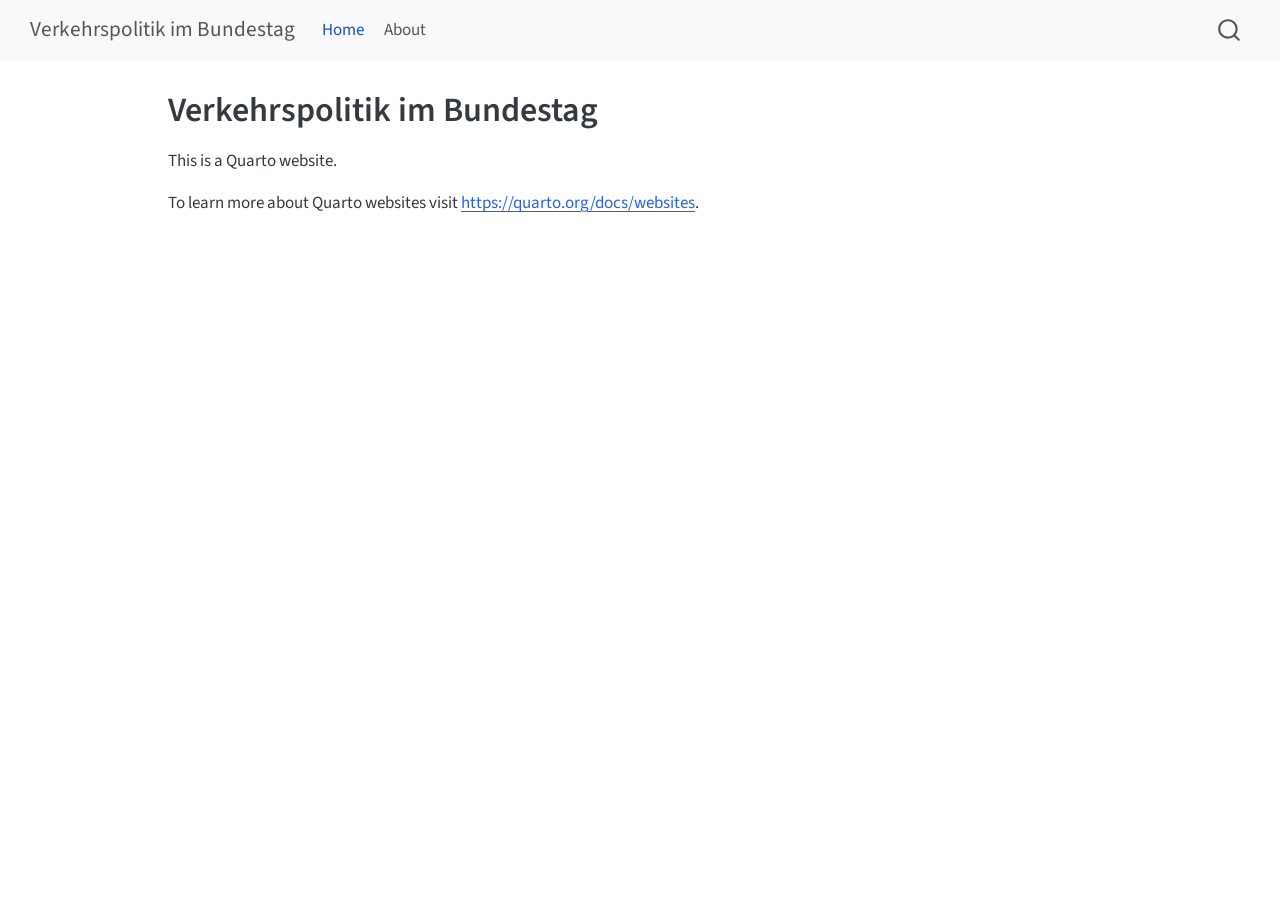
==== docs/index.html @ e796e917 "Initial publish" ====
<!DOCTYPE html>
<html xmlns="http://www.w3.org/1999/xhtml" lang="en" xml:lang="en"><head>

<meta charset="utf-8">
<meta name="generator" content="quarto-1.7.32">

<meta name="viewport" content="width=device-width, initial-scale=1.0, user-scalable=yes">


<title>Verkehrspolitik im Bundestag</title>
<style>
code{white-space: pre-wrap;}
span.smallcaps{font-variant: small-caps;}
div.columns{display: flex; gap: min(4vw, 1.5em);}
div.column{flex: auto; overflow-x: auto;}
div.hanging-indent{margin-left: 1.5em; text-indent: -1.5em;}
ul.task-list{list-style: none;}
ul.task-list li input[type="checkbox"] {
  width: 0.8em;
  margin: 0 0.8em 0.2em -1em; /* quarto-specific, see https://github.com/quarto-dev/quarto-cli/issues/4556 */ 
  vertical-align: middle;
}
</style>


<script src="site_libs/quarto-nav/quarto-nav.js"></script>
<script src="site_libs/quarto-nav/headroom.min.js"></script>
<script src="site_libs/clipboard/clipboard.min.js"></script>
<script src="site_libs/quarto-search/autocomplete.umd.js"></script>
<script src="site_libs/quarto-search/fuse.min.js"></script>
<script src="site_libs/quarto-search/quarto-search.js"></script>
<meta name="quarto:offset" content="./">
<script src="site_libs/quarto-html/quarto.js" type="module"></script>
<script src="site_libs/quarto-html/tabsets/tabsets.js" type="module"></script>
<script src="site_libs/quarto-html/popper.min.js"></script>
<script src="site_libs/quarto-html/tippy.umd.min.js"></script>
<script src="site_libs/quarto-html/anchor.min.js"></script>
<link href="site_libs/quarto-html/tippy.css" rel="stylesheet">
<link href="site_libs/quarto-html/quarto-syntax-highlighting-37eea08aefeeee20ff55810ff984fec1.css" rel="stylesheet" id="quarto-text-highlighting-styles">
<script src="site_libs/bootstrap/bootstrap.min.js"></script>
<link href="site_libs/bootstrap/bootstrap-icons.css" rel="stylesheet">
<link href="site_libs/bootstrap/bootstrap-30eeb9497a8c687c36d71bb7092d5ec8.min.css" rel="stylesheet" append-hash="true" id="quarto-bootstrap" data-mode="light">
<script id="quarto-search-options" type="application/json">{
  "location": "navbar",
  "copy-button": false,
  "collapse-after": 3,
  "panel-placement": "end",
  "type": "overlay",
  "limit": 50,
  "keyboard-shortcut": [
    "f",
    "/",
    "s"
  ],
  "show-item-context": false,
  "language": {
    "search-no-results-text": "No results",
    "search-matching-documents-text": "matching documents",
    "search-copy-link-title": "Copy link to search",
    "search-hide-matches-text": "Hide additional matches",
    "search-more-match-text": "more match in this document",
    "search-more-matches-text": "more matches in this document",
    "search-clear-button-title": "Clear",
    "search-text-placeholder": "",
    "search-detached-cancel-button-title": "Cancel",
    "search-submit-button-title": "Submit",
    "search-label": "Search"
  }
}</script>


<link rel="stylesheet" href="styles.css">
</head>

<body class="nav-fixed quarto-light">

<div id="quarto-search-results"></div>
  <header id="quarto-header" class="headroom fixed-top">
    <nav class="navbar navbar-expand-lg " data-bs-theme="dark">
      <div class="navbar-container container-fluid">
      <div class="navbar-brand-container mx-auto">
    <a class="navbar-brand" href="./index.html">
    <span class="navbar-title">Verkehrspolitik im Bundestag</span>
    </a>
  </div>
            <div id="quarto-search" class="" title="Search"></div>
          <button class="navbar-toggler" type="button" data-bs-toggle="collapse" data-bs-target="#navbarCollapse" aria-controls="navbarCollapse" role="menu" aria-expanded="false" aria-label="Toggle navigation" onclick="if (window.quartoToggleHeadroom) { window.quartoToggleHeadroom(); }">
  <span class="navbar-toggler-icon"></span>
</button>
          <div class="collapse navbar-collapse" id="navbarCollapse">
            <ul class="navbar-nav navbar-nav-scroll me-auto">
  <li class="nav-item">
    <a class="nav-link active" href="./index.html" aria-current="page"> 
<span class="menu-text">Home</span></a>
  </li>  
  <li class="nav-item">
    <a class="nav-link" href="./about.html"> 
<span class="menu-text">About</span></a>
  </li>  
</ul>
          </div> <!-- /navcollapse -->
            <div class="quarto-navbar-tools">
</div>
      </div> <!-- /container-fluid -->
    </nav>
</header>
<!-- content -->
<div id="quarto-content" class="quarto-container page-columns page-rows-contents page-layout-article page-navbar">
<!-- sidebar -->
<!-- margin-sidebar -->
    <div id="quarto-margin-sidebar" class="sidebar margin-sidebar zindex-bottom">
        
    </div>
<!-- main -->
<main class="content" id="quarto-document-content">

<header id="title-block-header" class="quarto-title-block default">
<div class="quarto-title">
<h1 class="title">Verkehrspolitik im Bundestag</h1>
</div>



<div class="quarto-title-meta">

    
  
    
  </div>
  


</header>


<p>This is a Quarto website.</p>
<p>To learn more about Quarto websites visit <a href="https://quarto.org/docs/websites" class="uri">https://quarto.org/docs/websites</a>.</p>



</main> <!-- /main -->
<script id="quarto-html-after-body" type="application/javascript">
  window.document.addEventListener("DOMContentLoaded", function (event) {
    const icon = "";
    const anchorJS = new window.AnchorJS();
    anchorJS.options = {
      placement: 'right',
      icon: icon
    };
    anchorJS.add('.anchored');
    const isCodeAnnotation = (el) => {
      for (const clz of el.classList) {
        if (clz.startsWith('code-annotation-')) {                     
          return true;
        }
      }
      return false;
    }
    const onCopySuccess = function(e) {
      // button target
      const button = e.trigger;
      // don't keep focus
      button.blur();
      // flash "checked"
      button.classList.add('code-copy-button-checked');
      var currentTitle = button.getAttribute("title");
      button.setAttribute("title", "Copied!");
      let tooltip;
      if (window.bootstrap) {
        button.setAttribute("data-bs-toggle", "tooltip");
        button.setAttribute("data-bs-placement", "left");
        button.setAttribute("data-bs-title", "Copied!");
        tooltip = new bootstrap.Tooltip(button, 
          { trigger: "manual", 
            customClass: "code-copy-button-tooltip",
            offset: [0, -8]});
        tooltip.show();    
      }
      setTimeout(function() {
        if (tooltip) {
          tooltip.hide();
          button.removeAttribute("data-bs-title");
          button.removeAttribute("data-bs-toggle");
          button.removeAttribute("data-bs-placement");
        }
        button.setAttribute("title", currentTitle);
        button.classList.remove('code-copy-button-checked');
      }, 1000);
      // clear code selection
      e.clearSelection();
    }
    const getTextToCopy = function(trigger) {
        const codeEl = trigger.previousElementSibling.cloneNode(true);
        for (const childEl of codeEl.children) {
          if (isCodeAnnotation(childEl)) {
            childEl.remove();
          }
        }
        return codeEl.innerText;
    }
    const clipboard = new window.ClipboardJS('.code-copy-button:not([data-in-quarto-modal])', {
      text: getTextToCopy
    });
    clipboard.on('success', onCopySuccess);
    if (window.document.getElementById('quarto-embedded-source-code-modal')) {
      const clipboardModal = new window.ClipboardJS('.code-copy-button[data-in-quarto-modal]', {
        text: getTextToCopy,
        container: window.document.getElementById('quarto-embedded-source-code-modal')
      });
      clipboardModal.on('success', onCopySuccess);
    }
      var localhostRegex = new RegExp(/^(?:http|https):\/\/localhost\:?[0-9]*\//);
      var mailtoRegex = new RegExp(/^mailto:/);
        var filterRegex = new RegExp('/' + window.location.host + '/');
      var isInternal = (href) => {
          return filterRegex.test(href) || localhostRegex.test(href) || mailtoRegex.test(href);
      }
      // Inspect non-navigation links and adorn them if external
     var links = window.document.querySelectorAll('a[href]:not(.nav-link):not(.navbar-brand):not(.toc-action):not(.sidebar-link):not(.sidebar-item-toggle):not(.pagination-link):not(.no-external):not([aria-hidden]):not(.dropdown-item):not(.quarto-navigation-tool):not(.about-link)');
      for (var i=0; i<links.length; i++) {
        const link = links[i];
        if (!isInternal(link.href)) {
          // undo the damage that might have been done by quarto-nav.js in the case of
          // links that we want to consider external
          if (link.dataset.originalHref !== undefined) {
            link.href = link.dataset.originalHref;
          }
        }
      }
    function tippyHover(el, contentFn, onTriggerFn, onUntriggerFn) {
      const config = {
        allowHTML: true,
        maxWidth: 500,
        delay: 100,
        arrow: false,
        appendTo: function(el) {
            return el.parentElement;
        },
        interactive: true,
        interactiveBorder: 10,
        theme: 'quarto',
        placement: 'bottom-start',
      };
      if (contentFn) {
        config.content = contentFn;
      }
      if (onTriggerFn) {
        config.onTrigger = onTriggerFn;
      }
      if (onUntriggerFn) {
        config.onUntrigger = onUntriggerFn;
      }
      window.tippy(el, config); 
    }
    const noterefs = window.document.querySelectorAll('a[role="doc-noteref"]');
    for (var i=0; i<noterefs.length; i++) {
      const ref = noterefs[i];
      tippyHover(ref, function() {
        // use id or data attribute instead here
        let href = ref.getAttribute('data-footnote-href') || ref.getAttribute('href');
        try { href = new URL(href).hash; } catch {}
        const id = href.replace(/^#\/?/, "");
        const note = window.document.getElementById(id);
        if (note) {
          return note.innerHTML;
        } else {
          return "";
        }
      });
    }
    const xrefs = window.document.querySelectorAll('a.quarto-xref');
    const processXRef = (id, note) => {
      // Strip column container classes
      const stripColumnClz = (el) => {
        el.classList.remove("page-full", "page-columns");
        if (el.children) {
          for (const child of el.children) {
            stripColumnClz(child);
          }
        }
      }
      stripColumnClz(note)
      if (id === null || id.startsWith('sec-')) {
        // Special case sections, only their first couple elements
        const container = document.createElement("div");
        if (note.children && note.children.length > 2) {
          container.appendChild(note.children[0].cloneNode(true));
          for (let i = 1; i < note.children.length; i++) {
            const child = note.children[i];
            if (child.tagName === "P" && child.innerText === "") {
              continue;
            } else {
              container.appendChild(child.cloneNode(true));
              break;
            }
          }
          if (window.Quarto?.typesetMath) {
            window.Quarto.typesetMath(container);
          }
          return container.innerHTML
        } else {
          if (window.Quarto?.typesetMath) {
            window.Quarto.typesetMath(note);
          }
          return note.innerHTML;
        }
      } else {
        // Remove any anchor links if they are present
        const anchorLink = note.querySelector('a.anchorjs-link');
        if (anchorLink) {
          anchorLink.remove();
        }
        if (window.Quarto?.typesetMath) {
          window.Quarto.typesetMath(note);
        }
        if (note.classList.contains("callout")) {
          return note.outerHTML;
        } else {
          return note.innerHTML;
        }
      }
    }
    for (var i=0; i<xrefs.length; i++) {
      const xref = xrefs[i];
      tippyHover(xref, undefined, function(instance) {
        instance.disable();
        let url = xref.getAttribute('href');
        let hash = undefined; 
        if (url.startsWith('#')) {
          hash = url;
        } else {
          try { hash = new URL(url).hash; } catch {}
        }
        if (hash) {
          const id = hash.replace(/^#\/?/, "");
          const note = window.document.getElementById(id);
          if (note !== null) {
            try {
              const html = processXRef(id, note.cloneNode(true));
              instance.setContent(html);
            } finally {
              instance.enable();
              instance.show();
            }
          } else {
            // See if we can fetch this
            fetch(url.split('#')[0])
            .then(res => res.text())
            .then(html => {
              const parser = new DOMParser();
              const htmlDoc = parser.parseFromString(html, "text/html");
              const note = htmlDoc.getElementById(id);
              if (note !== null) {
                const html = processXRef(id, note);
                instance.setContent(html);
              } 
            }).finally(() => {
              instance.enable();
              instance.show();
            });
          }
        } else {
          // See if we can fetch a full url (with no hash to target)
          // This is a special case and we should probably do some content thinning / targeting
          fetch(url)
          .then(res => res.text())
          .then(html => {
            const parser = new DOMParser();
            const htmlDoc = parser.parseFromString(html, "text/html");
            const note = htmlDoc.querySelector('main.content');
            if (note !== null) {
              // This should only happen for chapter cross references
              // (since there is no id in the URL)
              // remove the first header
              if (note.children.length > 0 && note.children[0].tagName === "HEADER") {
                note.children[0].remove();
              }
              const html = processXRef(null, note);
              instance.setContent(html);
            } 
          }).finally(() => {
            instance.enable();
            instance.show();
          });
        }
      }, function(instance) {
      });
    }
        let selectedAnnoteEl;
        const selectorForAnnotation = ( cell, annotation) => {
          let cellAttr = 'data-code-cell="' + cell + '"';
          let lineAttr = 'data-code-annotation="' +  annotation + '"';
          const selector = 'span[' + cellAttr + '][' + lineAttr + ']';
          return selector;
        }
        const selectCodeLines = (annoteEl) => {
          const doc = window.document;
          const targetCell = annoteEl.getAttribute("data-target-cell");
          const targetAnnotation = annoteEl.getAttribute("data-target-annotation");
          const annoteSpan = window.document.querySelector(selectorForAnnotation(targetCell, targetAnnotation));
          const lines = annoteSpan.getAttribute("data-code-lines").split(",");
          const lineIds = lines.map((line) => {
            return targetCell + "-" + line;
          })
          let top = null;
          let height = null;
          let parent = null;
          if (lineIds.length > 0) {
              //compute the position of the single el (top and bottom and make a div)
              const el = window.document.getElementById(lineIds[0]);
              top = el.offsetTop;
              height = el.offsetHeight;
              parent = el.parentElement.parentElement;
            if (lineIds.length > 1) {
              const lastEl = window.document.getElementById(lineIds[lineIds.length - 1]);
              const bottom = lastEl.offsetTop + lastEl.offsetHeight;
              height = bottom - top;
            }
            if (top !== null && height !== null && parent !== null) {
              // cook up a div (if necessary) and position it 
              let div = window.document.getElementById("code-annotation-line-highlight");
              if (div === null) {
                div = window.document.createElement("div");
                div.setAttribute("id", "code-annotation-line-highlight");
                div.style.position = 'absolute';
                parent.appendChild(div);
              }
              div.style.top = top - 2 + "px";
              div.style.height = height + 4 + "px";
              div.style.left = 0;
              let gutterDiv = window.document.getElementById("code-annotation-line-highlight-gutter");
              if (gutterDiv === null) {
                gutterDiv = window.document.createElement("div");
                gutterDiv.setAttribute("id", "code-annotation-line-highlight-gutter");
                gutterDiv.style.position = 'absolute';
                const codeCell = window.document.getElementById(targetCell);
                const gutter = codeCell.querySelector('.code-annotation-gutter');
                gutter.appendChild(gutterDiv);
              }
              gutterDiv.style.top = top - 2 + "px";
              gutterDiv.style.height = height + 4 + "px";
            }
            selectedAnnoteEl = annoteEl;
          }
        };
        const unselectCodeLines = () => {
          const elementsIds = ["code-annotation-line-highlight", "code-annotation-line-highlight-gutter"];
          elementsIds.forEach((elId) => {
            const div = window.document.getElementById(elId);
            if (div) {
              div.remove();
            }
          });
          selectedAnnoteEl = undefined;
        };
          // Handle positioning of the toggle
      window.addEventListener(
        "resize",
        throttle(() => {
          elRect = undefined;
          if (selectedAnnoteEl) {
            selectCodeLines(selectedAnnoteEl);
          }
        }, 10)
      );
      function throttle(fn, ms) {
      let throttle = false;
      let timer;
        return (...args) => {
          if(!throttle) { // first call gets through
              fn.apply(this, args);
              throttle = true;
          } else { // all the others get throttled
              if(timer) clearTimeout(timer); // cancel #2
              timer = setTimeout(() => {
                fn.apply(this, args);
                timer = throttle = false;
              }, ms);
          }
        };
      }
        // Attach click handler to the DT
        const annoteDls = window.document.querySelectorAll('dt[data-target-cell]');
        for (const annoteDlNode of annoteDls) {
          annoteDlNode.addEventListener('click', (event) => {
            const clickedEl = event.target;
            if (clickedEl !== selectedAnnoteEl) {
              unselectCodeLines();
              const activeEl = window.document.querySelector('dt[data-target-cell].code-annotation-active');
              if (activeEl) {
                activeEl.classList.remove('code-annotation-active');
              }
              selectCodeLines(clickedEl);
              clickedEl.classList.add('code-annotation-active');
            } else {
              // Unselect the line
              unselectCodeLines();
              clickedEl.classList.remove('code-annotation-active');
            }
          });
        }
    const findCites = (el) => {
      const parentEl = el.parentElement;
      if (parentEl) {
        const cites = parentEl.dataset.cites;
        if (cites) {
          return {
            el,
            cites: cites.split(' ')
          };
        } else {
          return findCites(el.parentElement)
        }
      } else {
        return undefined;
      }
    };
    var bibliorefs = window.document.querySelectorAll('a[role="doc-biblioref"]');
    for (var i=0; i<bibliorefs.length; i++) {
      const ref = bibliorefs[i];
      const citeInfo = findCites(ref);
      if (citeInfo) {
        tippyHover(citeInfo.el, function() {
          var popup = window.document.createElement('div');
          citeInfo.cites.forEach(function(cite) {
            var citeDiv = window.document.createElement('div');
            citeDiv.classList.add('hanging-indent');
            citeDiv.classList.add('csl-entry');
            var biblioDiv = window.document.getElementById('ref-' + cite);
            if (biblioDiv) {
              citeDiv.innerHTML = biblioDiv.innerHTML;
            }
            popup.appendChild(citeDiv);
          });
          return popup.innerHTML;
        });
      }
    }
  });
  </script>
</div> <!-- /content -->




</body></html>
---- docs/site_libs/quarto-html/tippy.css ----
.tippy-box[data-animation=fade][data-state=hidden]{opacity:0}[data-tippy-root]{max-width:calc(100vw - 10px)}.tippy-box{position:relative;background-color:#333;color:#fff;border-radius:4px;font-size:14px;line-height:1.4;white-space:normal;outline:0;transition-property:transform,visibility,opacity}.tippy-box[data-placement^=top]>.tippy-arrow{bottom:0}.tippy-box[data-placement^=top]>.tippy-arrow:before{bottom:-7px;left:0;border-width:8px 8px 0;border-top-color:initial;transform-origin:center top}.tippy-box[data-placement^=bottom]>.tippy-arrow{top:0}.tippy-box[data-placement^=bottom]>.tippy-arrow:before{top:-7px;left:0;border-width:0 8px 8px;border-bottom-color:initial;transform-origin:center bottom}.tippy-box[data-placement^=left]>.tippy-arrow{right:0}.tippy-box[data-placement^=left]>.tippy-arrow:before{border-width:8px 0 8px 8px;border-left-color:initial;right:-7px;transform-origin:center left}.tippy-box[data-placement^=right]>.tippy-arrow{left:0}.tippy-box[data-placement^=right]>.tippy-arrow:before{left:-7px;border-width:8px 8px 8px 0;border-right-color:initial;transform-origin:center right}.tippy-box[data-inertia][data-state=visible]{transition-timing-function:cubic-bezier(.54,1.5,.38,1.11)}.tippy-arrow{width:16px;height:16px;color:#333}.tippy-arrow:before{content:"";position:absolute;border-color:transparent;border-style:solid}.tippy-content{position:relative;padding:5px 9px;z-index:1}
---- docs/site_libs/quarto-html/quarto-syntax-highlighting-37eea08aefeeee20ff55810ff984fec1.css ----
/* quarto syntax highlight colors */
:root {
  --quarto-hl-ot-color: #003B4F;
  --quarto-hl-at-color: #657422;
  --quarto-hl-ss-color: #20794D;
  --quarto-hl-an-color: #5E5E5E;
  --quarto-hl-fu-color: #4758AB;
  --quarto-hl-st-color: #20794D;
  --quarto-hl-cf-color: #003B4F;
  --quarto-hl-op-color: #5E5E5E;
  --quarto-hl-er-color: #AD0000;
  --quarto-hl-bn-color: #AD0000;
  --quarto-hl-al-color: #AD0000;
  --quarto-hl-va-color: #111111;
  --quarto-hl-bu-color: inherit;
  --quarto-hl-ex-color: inherit;
  --quarto-hl-pp-color: #AD0000;
  --quarto-hl-in-color: #5E5E5E;
  --quarto-hl-vs-color: #20794D;
  --quarto-hl-wa-color: #5E5E5E;
  --quarto-hl-do-color: #5E5E5E;
  --quarto-hl-im-color: #00769E;
  --quarto-hl-ch-color: #20794D;
  --quarto-hl-dt-color: #AD0000;
  --quarto-hl-fl-color: #AD0000;
  --quarto-hl-co-color: #5E5E5E;
  --quarto-hl-cv-color: #5E5E5E;
  --quarto-hl-cn-color: #8f5902;
  --quarto-hl-sc-color: #5E5E5E;
  --quarto-hl-dv-color: #AD0000;
  --quarto-hl-kw-color: #003B4F;
}

/* other quarto variables */
:root {
  --quarto-font-monospace: SFMono-Regular, Menlo, Monaco, Consolas, "Liberation Mono", "Courier New", monospace;
}

/* syntax highlight based on Pandoc's rules */
pre > code.sourceCode > span {
  color: #003B4F;
}

code.sourceCode > span {
  color: #003B4F;
}

div.sourceCode,
div.sourceCode pre.sourceCode {
  color: #003B4F;
}

/* Normal */
code span {
  color: #003B4F;
}

/* Alert */
code span.al {
  color: #AD0000;
  font-style: inherit;
}

/* Annotation */
code span.an {
  color: #5E5E5E;
  font-style: inherit;
}

/* Attribute */
code span.at {
  color: #657422;
  font-style: inherit;
}

/* BaseN */
code span.bn {
  color: #AD0000;
  font-style: inherit;
}

/* BuiltIn */
code span.bu {
  font-style: inherit;
}

/* ControlFlow */
code span.cf {
  color: #003B4F;
  font-weight: bold;
  font-style: inherit;
}

/* Char */
code span.ch {
  color: #20794D;
  font-style: inherit;
}

/* Constant */
code span.cn {
  color: #8f5902;
  font-style: inherit;
}

/* Comment */
code span.co {
  color: #5E5E5E;
  font-style: inherit;
}

/* CommentVar */
code span.cv {
  color: #5E5E5E;
  font-style: italic;
}

/* Documentation */
code span.do {
  color: #5E5E5E;
  font-style: italic;
}

/* DataType */
code span.dt {
  color: #AD0000;
  font-style: inherit;
}

/* DecVal */
code span.dv {
  color: #AD0000;
  font-style: inherit;
}

/* Error */
code span.er {
  color: #AD0000;
  font-style: inherit;
}

/* Extension */
code span.ex {
  font-style: inherit;
}

/* Float */
code span.fl {
  color: #AD0000;
  font-style: inherit;
}

/* Function */
code span.fu {
  color: #4758AB;
  font-style: inherit;
}

/* Import */
code span.im {
  color: #00769E;
  font-style: inherit;
}

/* Information */
code span.in {
  color: #5E5E5E;
  font-style: inherit;
}

/* Keyword */
code span.kw {
  color: #003B4F;
  font-weight: bold;
  font-style: inherit;
}

/* Operator */
code span.op {
  color: #5E5E5E;
  font-style: inherit;
}

/* Other */
code span.ot {
  color: #003B4F;
  font-style: inherit;
}

/* Preprocessor */
code span.pp {
  color: #AD0000;
  font-style: inherit;
}

/* SpecialChar */
code span.sc {
  color: #5E5E5E;
  font-style: inherit;
}

/* SpecialString */
code span.ss {
  color: #20794D;
  font-style: inherit;
}

/* String */
code span.st {
  color: #20794D;
  font-style: inherit;
}

/* Variable */
code span.va {
  color: #111111;
  font-style: inherit;
}

/* VerbatimString */
code span.vs {
  color: #20794D;
  font-style: inherit;
}

/* Warning */
code span.wa {
  color: #5E5E5E;
  font-style: italic;
}

.prevent-inlining {
  content: "</";
}

/*# sourceMappingURL=27d3d809615f7771493d095567f04340.css.map */
---- docs/styles.css ----
/* css styles */
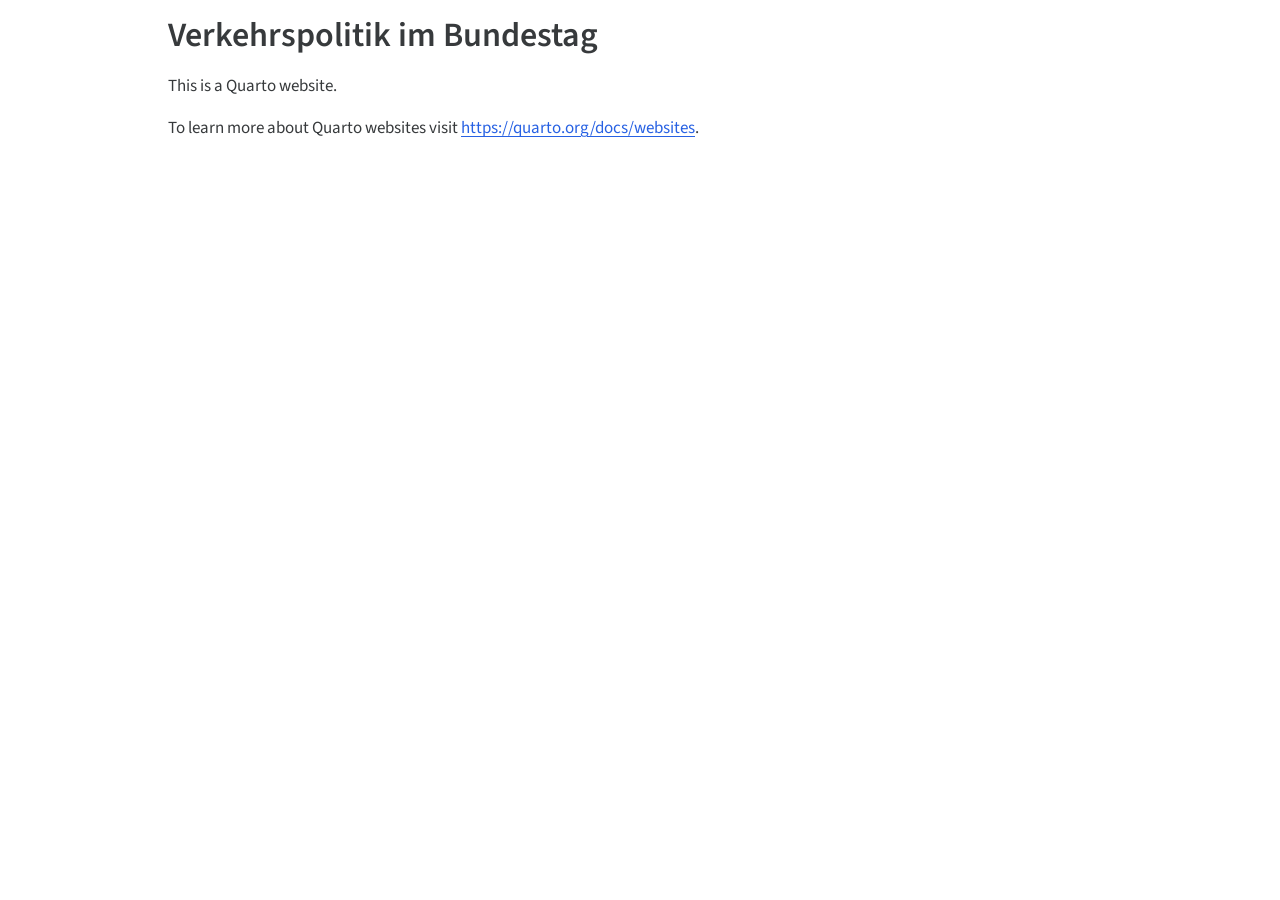
==== commit c67468e8: "Publish site" ====
--- a/docs/index.html
+++ b/docs/index.html
@@ -23,95 +23,28 @@
 </style>
 
 
-<script src="site_libs/quarto-nav/quarto-nav.js"></script>
-<script src="site_libs/quarto-nav/headroom.min.js"></script>
-<script src="site_libs/clipboard/clipboard.min.js"></script>
-<script src="site_libs/quarto-search/autocomplete.umd.js"></script>
-<script src="site_libs/quarto-search/fuse.min.js"></script>
-<script src="site_libs/quarto-search/quarto-search.js"></script>
-<meta name="quarto:offset" content="./">
-<script src="site_libs/quarto-html/quarto.js" type="module"></script>
-<script src="site_libs/quarto-html/tabsets/tabsets.js" type="module"></script>
-<script src="site_libs/quarto-html/popper.min.js"></script>
-<script src="site_libs/quarto-html/tippy.umd.min.js"></script>
-<script src="site_libs/quarto-html/anchor.min.js"></script>
-<link href="site_libs/quarto-html/tippy.css" rel="stylesheet">
-<link href="site_libs/quarto-html/quarto-syntax-highlighting-37eea08aefeeee20ff55810ff984fec1.css" rel="stylesheet" id="quarto-text-highlighting-styles">
-<script src="site_libs/bootstrap/bootstrap.min.js"></script>
-<link href="site_libs/bootstrap/bootstrap-icons.css" rel="stylesheet">
-<link href="site_libs/bootstrap/bootstrap-30eeb9497a8c687c36d71bb7092d5ec8.min.css" rel="stylesheet" append-hash="true" id="quarto-bootstrap" data-mode="light">
-<script id="quarto-search-options" type="application/json">{
-  "location": "navbar",
-  "copy-button": false,
-  "collapse-after": 3,
-  "panel-placement": "end",
-  "type": "overlay",
-  "limit": 50,
-  "keyboard-shortcut": [
-    "f",
-    "/",
-    "s"
-  ],
-  "show-item-context": false,
-  "language": {
-    "search-no-results-text": "No results",
-    "search-matching-documents-text": "matching documents",
-    "search-copy-link-title": "Copy link to search",
-    "search-hide-matches-text": "Hide additional matches",
-    "search-more-match-text": "more match in this document",
-    "search-more-matches-text": "more matches in this document",
-    "search-clear-button-title": "Clear",
-    "search-text-placeholder": "",
-    "search-detached-cancel-button-title": "Cancel",
-    "search-submit-button-title": "Submit",
-    "search-label": "Search"
-  }
-}</script>
+<script src="index_files/libs/clipboard/clipboard.min.js"></script>
+<script src="index_files/libs/quarto-html/quarto.js" type="module"></script>
+<script src="index_files/libs/quarto-html/tabsets/tabsets.js" type="module"></script>
+<script src="index_files/libs/quarto-html/popper.min.js"></script>
+<script src="index_files/libs/quarto-html/tippy.umd.min.js"></script>
+<script src="index_files/libs/quarto-html/anchor.min.js"></script>
+<link href="index_files/libs/quarto-html/tippy.css" rel="stylesheet">
+<link href="index_files/libs/quarto-html/quarto-syntax-highlighting-37eea08aefeeee20ff55810ff984fec1.css" rel="stylesheet" id="quarto-text-highlighting-styles">
+<script src="index_files/libs/bootstrap/bootstrap.min.js"></script>
+<link href="index_files/libs/bootstrap/bootstrap-icons.css" rel="stylesheet">
+<link href="index_files/libs/bootstrap/bootstrap-dcf54707447d0fd549184c94a7dd5a87.min.css" rel="stylesheet" append-hash="true" id="quarto-bootstrap" data-mode="light">
 
 
 <link rel="stylesheet" href="styles.css">
 </head>
 
-<body class="nav-fixed quarto-light">
-
-<div id="quarto-search-results"></div>
-  <header id="quarto-header" class="headroom fixed-top">
-    <nav class="navbar navbar-expand-lg " data-bs-theme="dark">
-      <div class="navbar-container container-fluid">
-      <div class="navbar-brand-container mx-auto">
-    <a class="navbar-brand" href="./index.html">
-    <span class="navbar-title">Verkehrspolitik im Bundestag</span>
-    </a>
-  </div>
-            <div id="quarto-search" class="" title="Search"></div>
-          <button class="navbar-toggler" type="button" data-bs-toggle="collapse" data-bs-target="#navbarCollapse" aria-controls="navbarCollapse" role="menu" aria-expanded="false" aria-label="Toggle navigation" onclick="if (window.quartoToggleHeadroom) { window.quartoToggleHeadroom(); }">
-  <span class="navbar-toggler-icon"></span>
-</button>
-          <div class="collapse navbar-collapse" id="navbarCollapse">
-            <ul class="navbar-nav navbar-nav-scroll me-auto">
-  <li class="nav-item">
-    <a class="nav-link active" href="./index.html" aria-current="page"> 
-<span class="menu-text">Home</span></a>
-  </li>  
-  <li class="nav-item">
-    <a class="nav-link" href="./about.html"> 
-<span class="menu-text">About</span></a>
-  </li>  
-</ul>
-          </div> <!-- /navcollapse -->
-            <div class="quarto-navbar-tools">
+<body class="quarto-light">
+
+<div id="quarto-content" class="page-columns page-rows-contents page-layout-article">
+<div id="quarto-margin-sidebar" class="sidebar margin-sidebar zindex-bottom">
+  
 </div>
-      </div> <!-- /container-fluid -->
-    </nav>
-</header>
-<!-- content -->
-<div id="quarto-content" class="quarto-container page-columns page-rows-contents page-layout-article page-navbar">
-<!-- sidebar -->
-<!-- margin-sidebar -->
-    <div id="quarto-margin-sidebar" class="sidebar margin-sidebar zindex-bottom">
-        
-    </div>
-<!-- main -->
 <main class="content" id="quarto-document-content">
 
 <header id="title-block-header" class="quarto-title-block default">
@@ -136,9 +69,8 @@
 <p>This is a Quarto website.</p>
 <p>To learn more about Quarto websites visit <a href="https://quarto.org/docs/websites" class="uri">https://quarto.org/docs/websites</a>.</p>
 
-
-
-</main> <!-- /main -->
+</main>
+<!-- /main column -->
 <script id="quarto-html-after-body" type="application/javascript">
   window.document.addEventListener("DOMContentLoaded", function (event) {
     const icon = "";
--- a/docs/index_files/libs/quarto-html/tippy.css
+++ b/docs/index_files/libs/quarto-html/tippy.css
@@ -0,0 +1 @@
+.tippy-box[data-animation=fade][data-state=hidden]{opacity:0}[data-tippy-root]{max-width:calc(100vw - 10px)}.tippy-box{position:relative;background-color:#333;color:#fff;border-radius:4px;font-size:14px;line-height:1.4;white-space:normal;outline:0;transition-property:transform,visibility,opacity}.tippy-box[data-placement^=top]>.tippy-arrow{bottom:0}.tippy-box[data-placement^=top]>.tippy-arrow:before{bottom:-7px;left:0;border-width:8px 8px 0;border-top-color:initial;transform-origin:center top}.tippy-box[data-placement^=bottom]>.tippy-arrow{top:0}.tippy-box[data-placement^=bottom]>.tippy-arrow:before{top:-7px;left:0;border-width:0 8px 8px;border-bottom-color:initial;transform-origin:center bottom}.tippy-box[data-placement^=left]>.tippy-arrow{right:0}.tippy-box[data-placement^=left]>.tippy-arrow:before{border-width:8px 0 8px 8px;border-left-color:initial;right:-7px;transform-origin:center left}.tippy-box[data-placement^=right]>.tippy-arrow{left:0}.tippy-box[data-placement^=right]>.tippy-arrow:before{left:-7px;border-width:8px 8px 8px 0;border-right-color:initial;transform-origin:center right}.tippy-box[data-inertia][data-state=visible]{transition-timing-function:cubic-bezier(.54,1.5,.38,1.11)}.tippy-arrow{width:16px;height:16px;color:#333}.tippy-arrow:before{content:"";position:absolute;border-color:transparent;border-style:solid}.tippy-content{position:relative;padding:5px 9px;z-index:1}
--- a/docs/index_files/libs/quarto-html/quarto-syntax-highlighting-37eea08aefeeee20ff55810ff984fec1.css
+++ b/docs/index_files/libs/quarto-html/quarto-syntax-highlighting-37eea08aefeeee20ff55810ff984fec1.css
@@ -0,0 +1,236 @@
+/* quarto syntax highlight colors */
+:root {
+  --quarto-hl-ot-color: #003B4F;
+  --quarto-hl-at-color: #657422;
+  --quarto-hl-ss-color: #20794D;
+  --quarto-hl-an-color: #5E5E5E;
+  --quarto-hl-fu-color: #4758AB;
+  --quarto-hl-st-color: #20794D;
+  --quarto-hl-cf-color: #003B4F;
+  --quarto-hl-op-color: #5E5E5E;
+  --quarto-hl-er-color: #AD0000;
+  --quarto-hl-bn-color: #AD0000;
+  --quarto-hl-al-color: #AD0000;
+  --quarto-hl-va-color: #111111;
+  --quarto-hl-bu-color: inherit;
+  --quarto-hl-ex-color: inherit;
+  --quarto-hl-pp-color: #AD0000;
+  --quarto-hl-in-color: #5E5E5E;
+  --quarto-hl-vs-color: #20794D;
+  --quarto-hl-wa-color: #5E5E5E;
+  --quarto-hl-do-color: #5E5E5E;
+  --quarto-hl-im-color: #00769E;
+  --quarto-hl-ch-color: #20794D;
+  --quarto-hl-dt-color: #AD0000;
+  --quarto-hl-fl-color: #AD0000;
+  --quarto-hl-co-color: #5E5E5E;
+  --quarto-hl-cv-color: #5E5E5E;
+  --quarto-hl-cn-color: #8f5902;
+  --quarto-hl-sc-color: #5E5E5E;
+  --quarto-hl-dv-color: #AD0000;
+  --quarto-hl-kw-color: #003B4F;
+}
+
+/* other quarto variables */
+:root {
+  --quarto-font-monospace: SFMono-Regular, Menlo, Monaco, Consolas, "Liberation Mono", "Courier New", monospace;
+}
+
+/* syntax highlight based on Pandoc's rules */
+pre > code.sourceCode > span {
+  color: #003B4F;
+}
+
+code.sourceCode > span {
+  color: #003B4F;
+}
+
+div.sourceCode,
+div.sourceCode pre.sourceCode {
+  color: #003B4F;
+}
+
+/* Normal */
+code span {
+  color: #003B4F;
+}
+
+/* Alert */
+code span.al {
+  color: #AD0000;
+  font-style: inherit;
+}
+
+/* Annotation */
+code span.an {
+  color: #5E5E5E;
+  font-style: inherit;
+}
+
+/* Attribute */
+code span.at {
+  color: #657422;
+  font-style: inherit;
+}
+
+/* BaseN */
+code span.bn {
+  color: #AD0000;
+  font-style: inherit;
+}
+
+/* BuiltIn */
+code span.bu {
+  font-style: inherit;
+}
+
+/* ControlFlow */
+code span.cf {
+  color: #003B4F;
+  font-weight: bold;
+  font-style: inherit;
+}
+
+/* Char */
+code span.ch {
+  color: #20794D;
+  font-style: inherit;
+}
+
+/* Constant */
+code span.cn {
+  color: #8f5902;
+  font-style: inherit;
+}
+
+/* Comment */
+code span.co {
+  color: #5E5E5E;
+  font-style: inherit;
+}
+
+/* CommentVar */
+code span.cv {
+  color: #5E5E5E;
+  font-style: italic;
+}
+
+/* Documentation */
+code span.do {
+  color: #5E5E5E;
+  font-style: italic;
+}
+
+/* DataType */
+code span.dt {
+  color: #AD0000;
+  font-style: inherit;
+}
+
+/* DecVal */
+code span.dv {
+  color: #AD0000;
+  font-style: inherit;
+}
+
+/* Error */
+code span.er {
+  color: #AD0000;
+  font-style: inherit;
+}
+
+/* Extension */
+code span.ex {
+  font-style: inherit;
+}
+
+/* Float */
+code span.fl {
+  color: #AD0000;
+  font-style: inherit;
+}
+
+/* Function */
+code span.fu {
+  color: #4758AB;
+  font-style: inherit;
+}
+
+/* Import */
+code span.im {
+  color: #00769E;
+  font-style: inherit;
+}
+
+/* Information */
+code span.in {
+  color: #5E5E5E;
+  font-style: inherit;
+}
+
+/* Keyword */
+code span.kw {
+  color: #003B4F;
+  font-weight: bold;
+  font-style: inherit;
+}
+
+/* Operator */
+code span.op {
+  color: #5E5E5E;
+  font-style: inherit;
+}
+
+/* Other */
+code span.ot {
+  color: #003B4F;
+  font-style: inherit;
+}
+
+/* Preprocessor */
+code span.pp {
+  color: #AD0000;
+  font-style: inherit;
+}
+
+/* SpecialChar */
+code span.sc {
+  color: #5E5E5E;
+  font-style: inherit;
+}
+
+/* SpecialString */
+code span.ss {
+  color: #20794D;
+  font-style: inherit;
+}
+
+/* String */
+code span.st {
+  color: #20794D;
+  font-style: inherit;
+}
+
+/* Variable */
+code span.va {
+  color: #111111;
+  font-style: inherit;
+}
+
+/* VerbatimString */
+code span.vs {
+  color: #20794D;
+  font-style: inherit;
+}
+
+/* Warning */
+code span.wa {
+  color: #5E5E5E;
+  font-style: italic;
+}
+
+.prevent-inlining {
+  content: "</";
+}
+
+/*# sourceMappingURL=27d3d809615f7771493d095567f04340.css.map */
